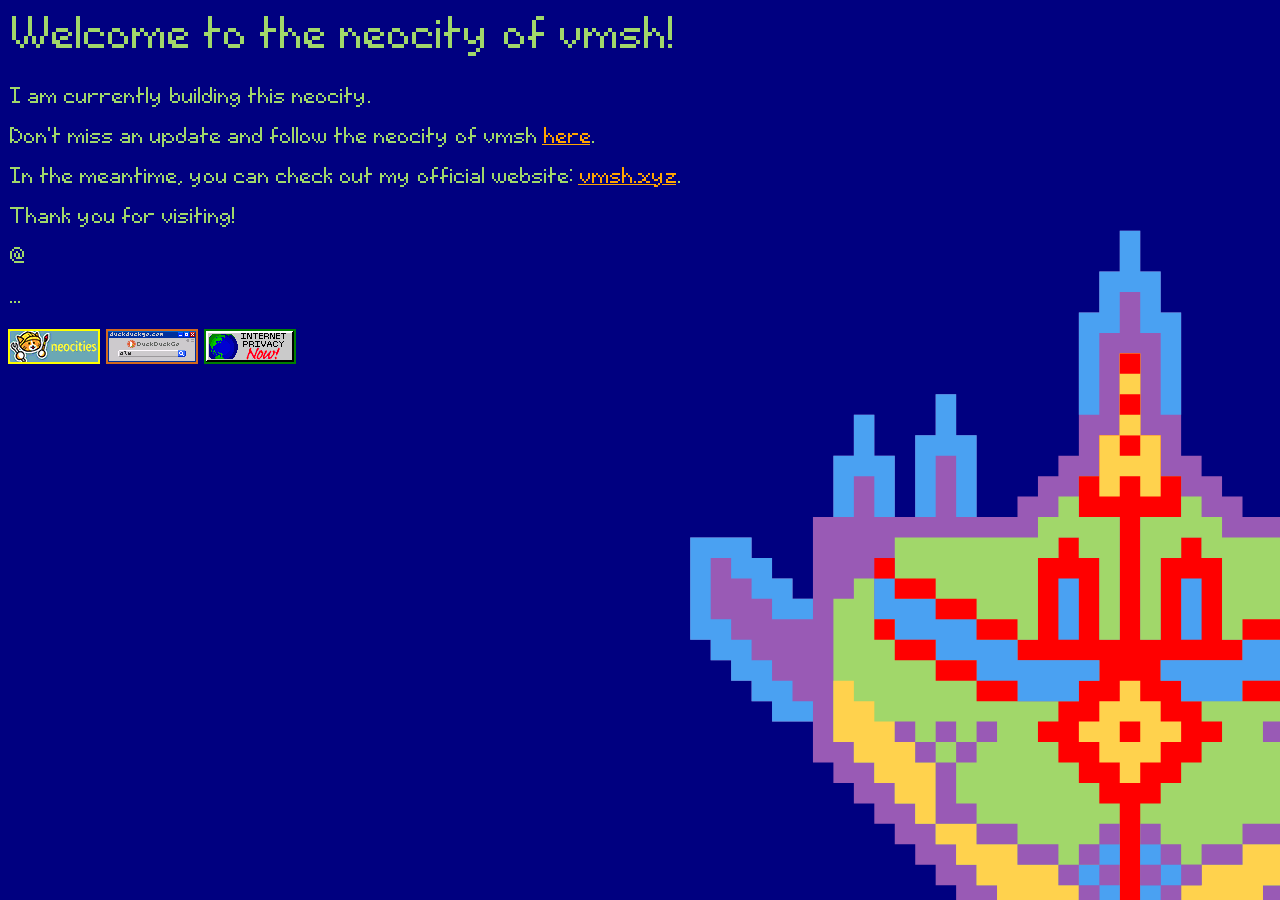
==== public/index.html @ 83720c47 "favicon update" ====
<!DOCTYPE html>
<html>
  <head>
    <meta charset="UTF-8">
    <meta name="viewport" content="width=device-width, initial-scale=1.0">
    <title>the neocity of vmsh</title>
    <link rel="icon" type="image/png" href="/assets/favicon.png">
    <link rel="stylesheet" type="text/css" media="all" href="/assets/css/style.css">
  </head>
  <body>
    <h1>Welcome to the neocity of vmsh!</h1>
	
	<p>I am currently building this neocity.</p>
	<p>Don't miss an update and follow the neocity of vmsh <a href="https://neocities.org/site/vmsh" target="_blank">here</a>.</p>

	<p>In the meantime, you can check out my official website: <a target="_blank" href="https://vmsh.xyz">vmsh.xyz</a>.</p>
    <p>Thank you for visiting!</p>
    <p>@</p>
	<p>...</p>
	<p>
		<a href="https://neocities.org" target="_blank"><img src="/assets/img/bnr/neocities.gif" alt="Neocities.org" style="border: 2px solid yellow;"></img></a>
		<a href="https://duckduckgo.com" target="_blank"><img src="/assets/img/bnr/ddg.gif" alt="DuckDuckGo" style="border: 2px solid chocolate;"></img></a>
		<img src="/assets/img/bnr/privacy.gif" alt="Internet privacy now" style="border: 2px solid green;"></img>
	</p>
  </body>
</html>
---- assets/css/style.css ----
/* ============= VARIABLES & FONTS ============= */
:root {
  --mouse-cursor: url("/assets/img/cursor.png"), auto;
  --mouse-pointer: url("/assets/img/pointer.png"), pointer;
  --main-font: 'Emoticomic';
}

/* Regular */
@font-face {
  font-family: 'Emoticomic';
  src: url('/assets/fonts/emoticomic-regular.woff2') format('woff2');
  font-weight: 400;
}

/* Bold */
@font-face {
  font-family: 'Emoticomic';
  src: url('/assets/fonts/emoticomic-regular.woff2') format('woff2');
  font-weight: 700;
}

html {
  cursor: var(--mouse-cursor);
}

body {
  background-color: Navy;
  color: #A1D76A;
  font-family: 'Emoticomic';
  background-image: url('/assets/img/kukerche27.svg');
  background-repeat: no-repeat;
  background-attachment: fixed;
  background-size: 1500px 1500px;
  background-position: right -600px bottom -500px;
}

a, button {
  color: Orange;
  cursor: var(--mouse-pointer);
}


/* Мобилни устройства (до 767px) */
@media (max-width: 767px) {
  body {
  background-size: 700px 700px;
  background-position: right -280px bottom -340px;
  }
}

/* Таблети (от 768px до 1024px) */
@media (min-width: 768px) and (max-width: 1024px) {
  body {
  background-size: 700px 700px;
  background-position: right -280px bottom -340px;
  }
}
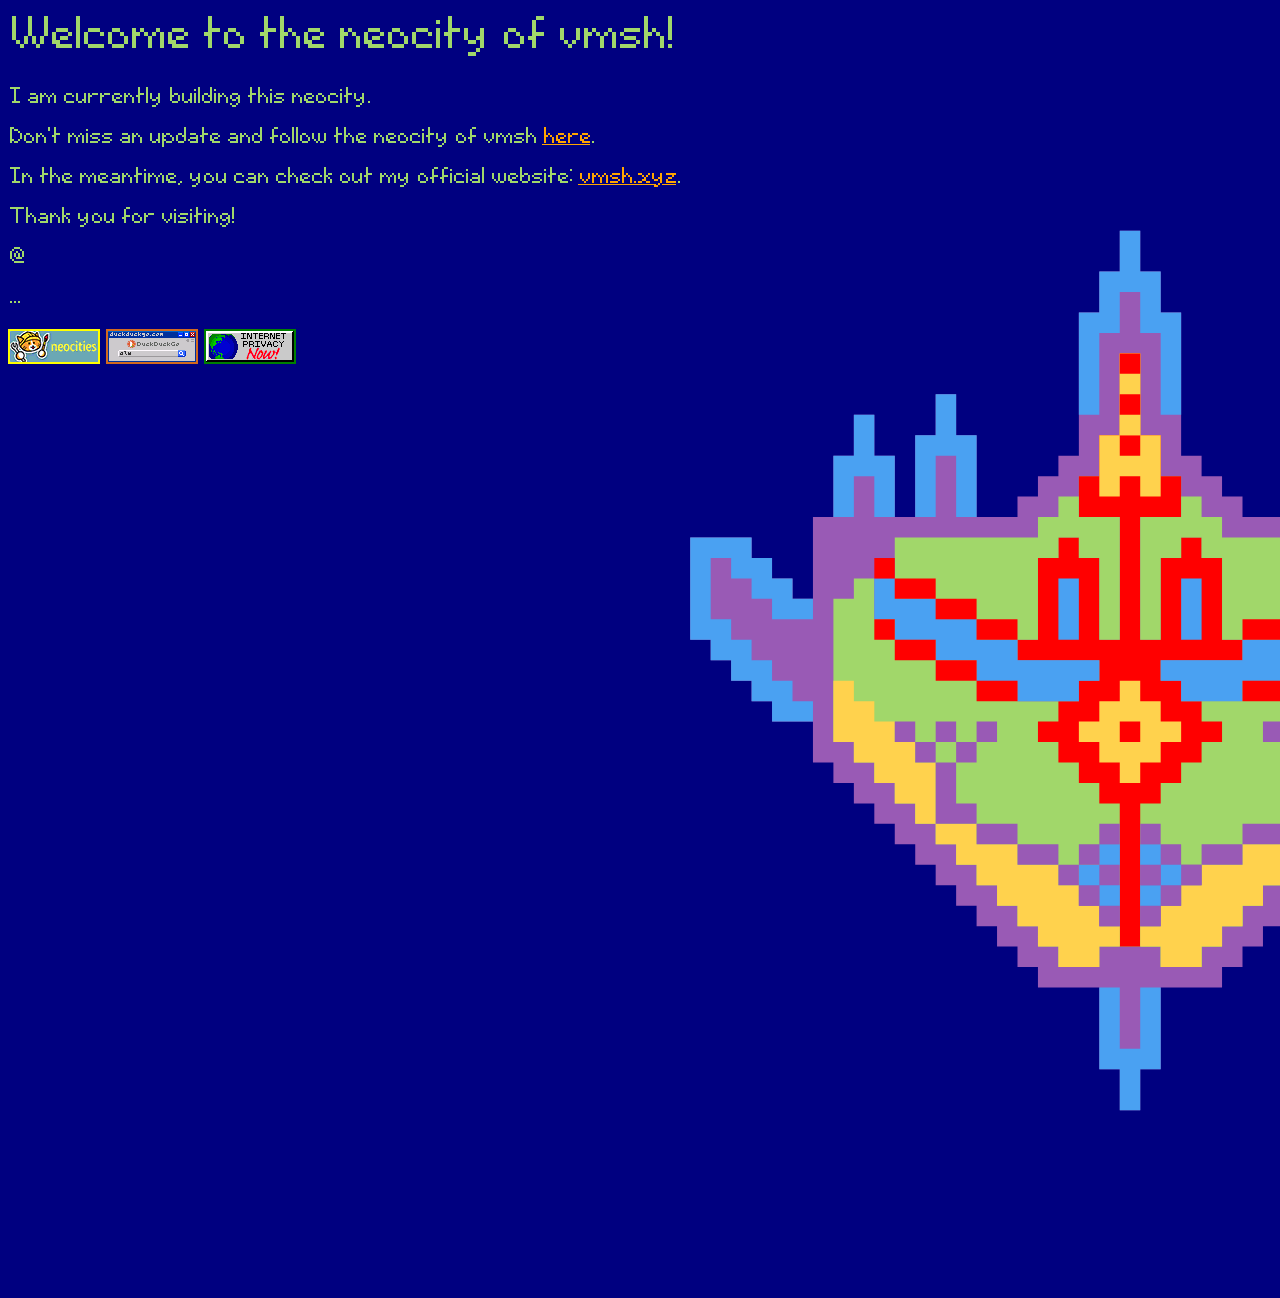
==== commit 2c164de7: "webamp and britneyamp" ====
--- a/public/index.html
+++ b/public/index.html
@@ -6,6 +6,7 @@
     <title>the neocity of vmsh</title>
     <link rel="icon" type="image/png" href="/assets/favicon.png">
     <link rel="stylesheet" type="text/css" media="all" href="/assets/css/style.css">
+    <script type="module" src="/assets/js/webamp.js"></script>
   </head>
   <body>
     <h1>Welcome to the neocity of vmsh!</h1>
@@ -22,5 +23,8 @@
 		<a href="https://duckduckgo.com" target="_blank"><img src="/assets/img/bnr/ddg.gif" alt="DuckDuckGo" style="border: 2px solid chocolate;"></img></a>
 		<img src="/assets/img/bnr/privacy.gif" alt="Internet privacy now" style="border: 2px solid green;"></img>
 	</p>
+  <div id="webamp" style="height: 100vh; position: relative">
+      <!-- Webamp will render as a child of this div -->
+  </div>
   </body>
 </html>
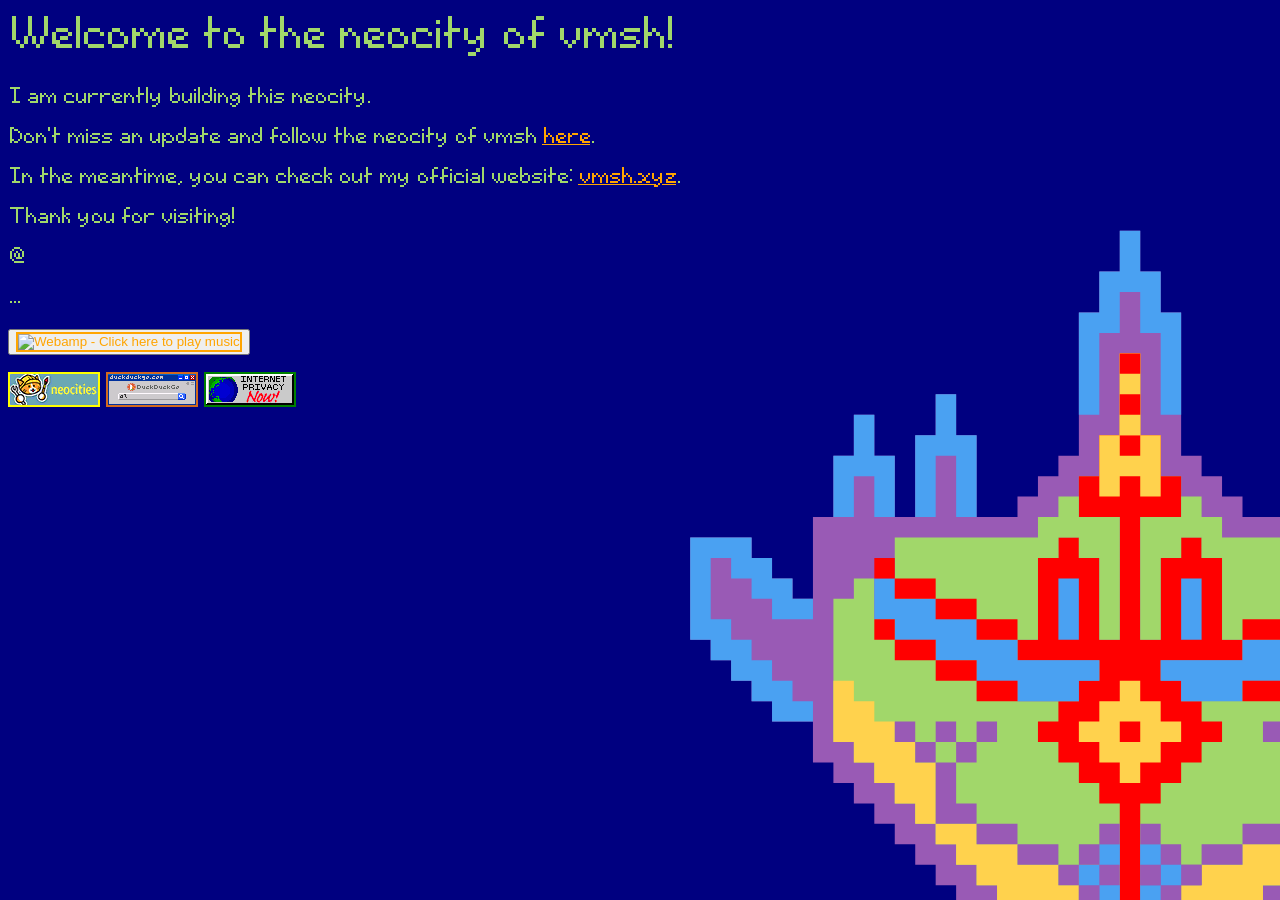
==== commit 6eceb2c8: "add webamp" ====
--- a/public/index.html
+++ b/public/index.html
@@ -1,30 +1,43 @@
 <!DOCTYPE html>
 <html>
-  <head>
-    <meta charset="UTF-8">
-    <meta name="viewport" content="width=device-width, initial-scale=1.0">
-    <title>the neocity of vmsh</title>
-    <link rel="icon" type="image/png" href="/assets/favicon.png">
-    <link rel="stylesheet" type="text/css" media="all" href="/assets/css/style.css">
-    <script type="module" src="/assets/js/webamp.js"></script>
-  </head>
-  <body>
-    <h1>Welcome to the neocity of vmsh!</h1>
-	
-	<p>I am currently building this neocity.</p>
-	<p>Don't miss an update and follow the neocity of vmsh <a href="https://neocities.org/site/vmsh" target="_blank">here</a>.</p>
 
-	<p>In the meantime, you can check out my official website: <a target="_blank" href="https://vmsh.xyz">vmsh.xyz</a>.</p>
-    <p>Thank you for visiting!</p>
-    <p>@</p>
-	<p>...</p>
-	<p>
-		<a href="https://neocities.org" target="_blank"><img src="/assets/img/bnr/neocities.gif" alt="Neocities.org" style="border: 2px solid yellow;"></img></a>
-		<a href="https://duckduckgo.com" target="_blank"><img src="/assets/img/bnr/ddg.gif" alt="DuckDuckGo" style="border: 2px solid chocolate;"></img></a>
-		<img src="/assets/img/bnr/privacy.gif" alt="Internet privacy now" style="border: 2px solid green;"></img>
-	</p>
-  <div id="webamp" style="height: 100vh; position: relative">
-      <!-- Webamp will render as a child of this div -->
-  </div>
-  </body>
+<head>
+  <meta charset="UTF-8">
+  <meta name="viewport" content="width=device-width, initial-scale=1.0">
+  <title>the neocity of vmsh</title>
+  <link rel="icon" type="image/png" href="/assets/favicon.png">
+  <link rel="stylesheet" type="text/css" media="all" href="/assets/css/style.css">
+  <script type="module" src="/assets/js/webamp.js"></script>
+</head>
+
+<body>
+
+
+  <h1>Welcome to the neocity of vmsh!</h1>
+
+  <p>I am currently building this neocity.</p>
+  <p>Don't miss an update and follow the neocity of vmsh <a href="https://neocities.org/site/vmsh"
+      target="_blank">here</a>.</p>
+
+  <p>In the meantime, you can check out my official website: <a target="_blank" href="https://vmsh.xyz">vmsh.xyz</a>.
+  </p>
+  <p>Thank you for visiting!</p>
+  <p>@</p>
+  <p>...</p>
+  <p>
+    <button type="button" class="img-btn" id="open-webamp-btn"><img src="/assets/img/bnr/webamp.gif"
+        alt="Webamp - Click here to play music" style="border: 2px solid orange;"></img></button>
+  </p>
+  <p>
+    <a href="https://neocities.org" target="_blank"><img src="/assets/img/bnr/neocities.gif" alt="Neocities.org"
+        style="border: 2px solid yellow;"></img></a>
+    <a href="https://duckduckgo.com" target="_blank"><img src="/assets/img/bnr/ddg.gif" alt="DuckDuckGo"
+        style="border: 2px solid chocolate;"></img></a>
+    <img src="/assets/img/bnr/privacy.gif" alt="Internet privacy now" style="border: 2px solid green;"></img>
+  </p>
+
+  <div id="webamp"></div>
+
+</body>
+
 </html>
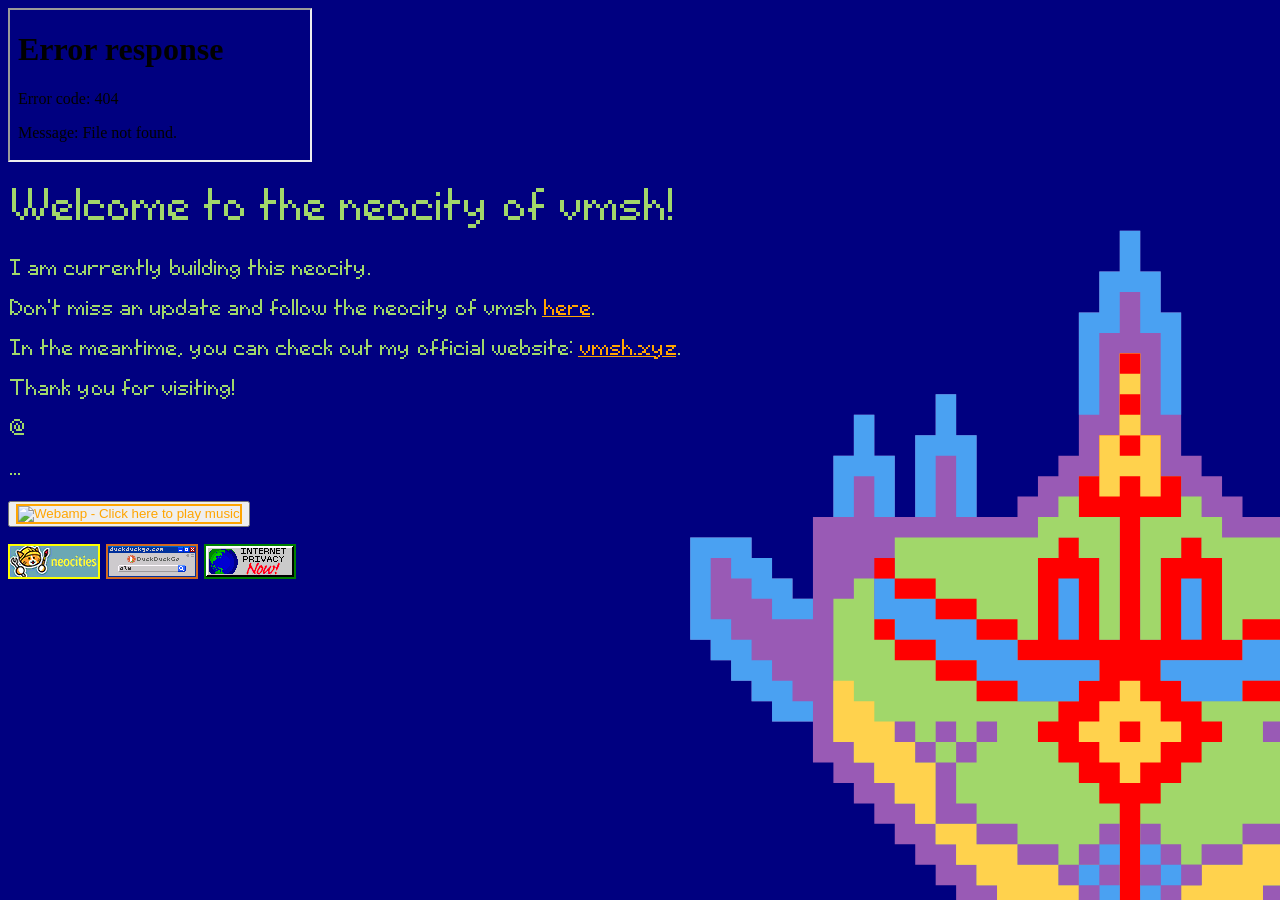
==== commit 85c4f9d9: "the scroll of thank" ====
--- a/public/index.html
+++ b/public/index.html
@@ -12,31 +12,41 @@
 
 <body>
 
+  <div class="page-wrapper">
 
-  <h1>Welcome to the neocity of vmsh!</h1>
+    <aside class="sidebar-left">
+      <iframe src="/thescrollofthank" title="The Scroll of Thank" loading="lazy"></iframe>
+    </aside>
 
-  <p>I am currently building this neocity.</p>
-  <p>Don't miss an update and follow the neocity of vmsh <a href="https://neocities.org/site/vmsh"
-      target="_blank">here</a>.</p>
+    <main class="content-right">
+      <h1>Welcome to the neocity of vmsh!</h1>
 
-  <p>In the meantime, you can check out my official website: <a target="_blank" href="https://vmsh.xyz">vmsh.xyz</a>.
-  </p>
-  <p>Thank you for visiting!</p>
-  <p>@</p>
-  <p>...</p>
-  <p>
-    <button type="button" class="img-btn" id="open-webamp-btn"><img src="/assets/img/bnr/webamp.gif"
-        alt="Webamp - Click here to play music" style="border: 2px solid orange;"></img></button>
-  </p>
-  <p>
-    <a href="https://neocities.org" target="_blank"><img src="/assets/img/bnr/neocities.gif" alt="Neocities.org"
-        style="border: 2px solid yellow;"></img></a>
-    <a href="https://duckduckgo.com" target="_blank"><img src="/assets/img/bnr/ddg.gif" alt="DuckDuckGo"
-        style="border: 2px solid chocolate;"></img></a>
-    <img src="/assets/img/bnr/privacy.gif" alt="Internet privacy now" style="border: 2px solid green;"></img>
-  </p>
+      <p>I am currently building this neocity.</p>
+      <p>Don't miss an update and follow the neocity of vmsh <a href="https://neocities.org/site/vmsh"
+          target="_blank">here</a>.</p>
 
-  <div id="webamp"></div>
+      <p>In the meantime, you can check out my official website: <a target="_blank"
+          href="https://vmsh.xyz">vmsh.xyz</a>.
+      </p>
+      <p>Thank you for visiting!</p>
+      <p>@</p>
+      <p>...</p>
+      <p>
+        <button type="button" class="img-btn" id="open-webamp-btn"><img src="/assets/img/bnr/webamp.gif"
+            alt="Webamp - Click here to play music" style="border: 2px solid orange;"></img></button>
+      </p>
+      <p>
+        <a href="https://neocities.org" target="_blank"><img src="/assets/img/bnr/neocities.gif" alt="Neocities.org"
+            style="border: 2px solid yellow;"></img></a>
+        <a href="https://duckduckgo.com" target="_blank"><img src="/assets/img/bnr/ddg.gif" alt="DuckDuckGo"
+            style="border: 2px solid chocolate;"></img></a>
+        <img src="/assets/img/bnr/privacy.gif" alt="Internet privacy now" style="border: 2px solid green;"></img>
+      </p>
+
+      <div id="webamp"></div>
+    </main>
+
+  </div>
 
 </body>
 
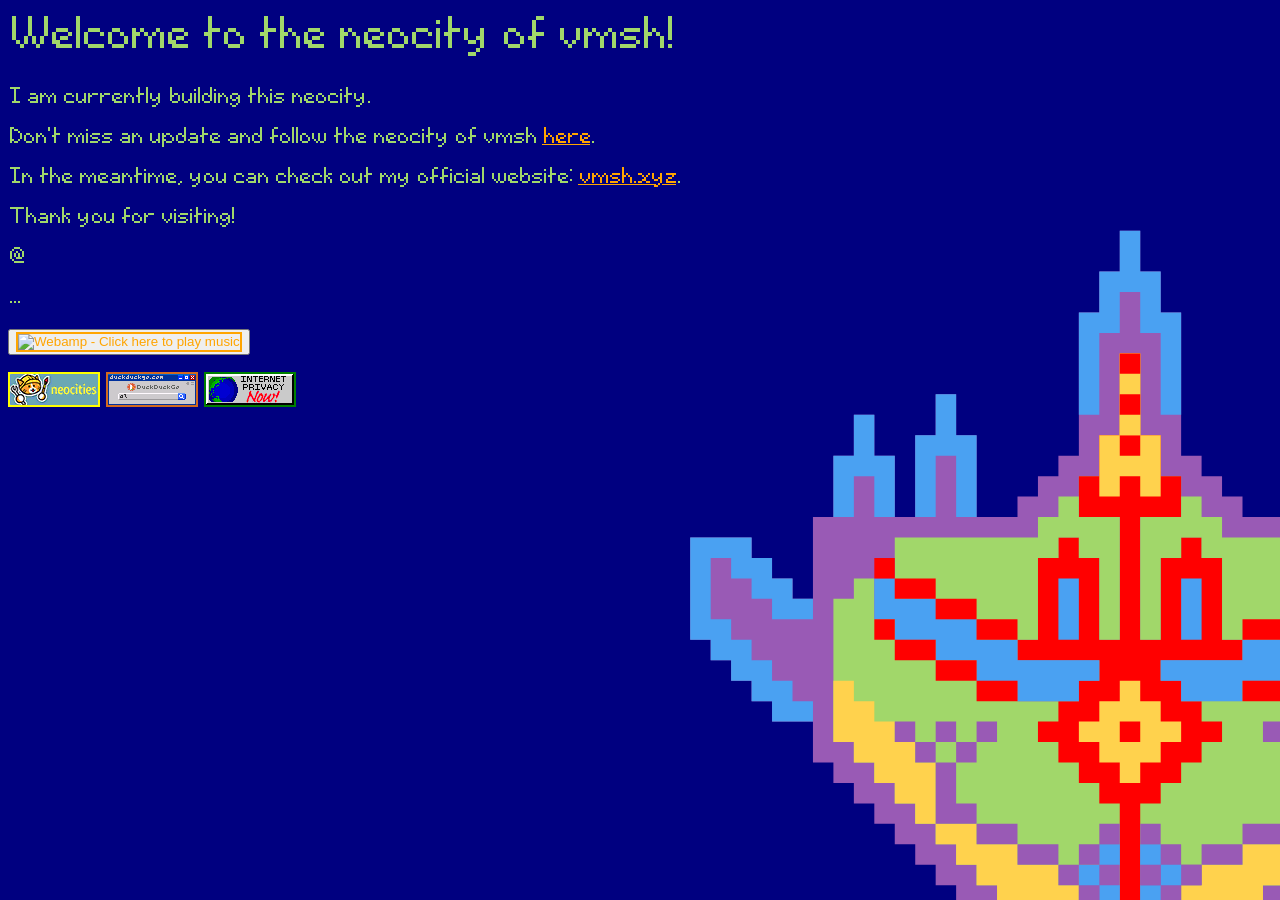
==== commit 21a39ca8: "the scroll of thank - update - will not use iframe" ====
--- a/public/index.html
+++ b/public/index.html
@@ -7,6 +7,8 @@
   <title>the neocity of vmsh</title>
   <link rel="icon" type="image/png" href="/assets/favicon.png">
   <link rel="stylesheet" type="text/css" media="all" href="/assets/css/style.css">
+  <link rel="stylesheet" type="text/css" media="all" href="/thescrollofthank/thescrollofthank.css">
+  <script type="module" src="/thescrollofthank/thescrollofthank.js"></script>
   <script type="module" src="/assets/js/webamp.js"></script>
 </head>
 
@@ -14,11 +16,13 @@
 
   <div class="page-wrapper">
 
-    <aside class="sidebar-left">
-      <iframe src="/thescrollofthank" title="The Scroll of Thank" loading="lazy"></iframe>
-    </aside>
+    <div class="scroll-block block-left">
+      <div class="gallery-container" id="galleryContainer">
+        <div class="gallery-track" id="galleryTrack"></div>
+      </div>
+    </div>
 
-    <main class="content-right">
+    <div class="scroll-block block-right">
       <h1>Welcome to the neocity of vmsh!</h1>
 
       <p>I am currently building this neocity.</p>
@@ -44,7 +48,7 @@
       </p>
 
       <div id="webamp"></div>
-    </main>
+    </div>
 
   </div>
 
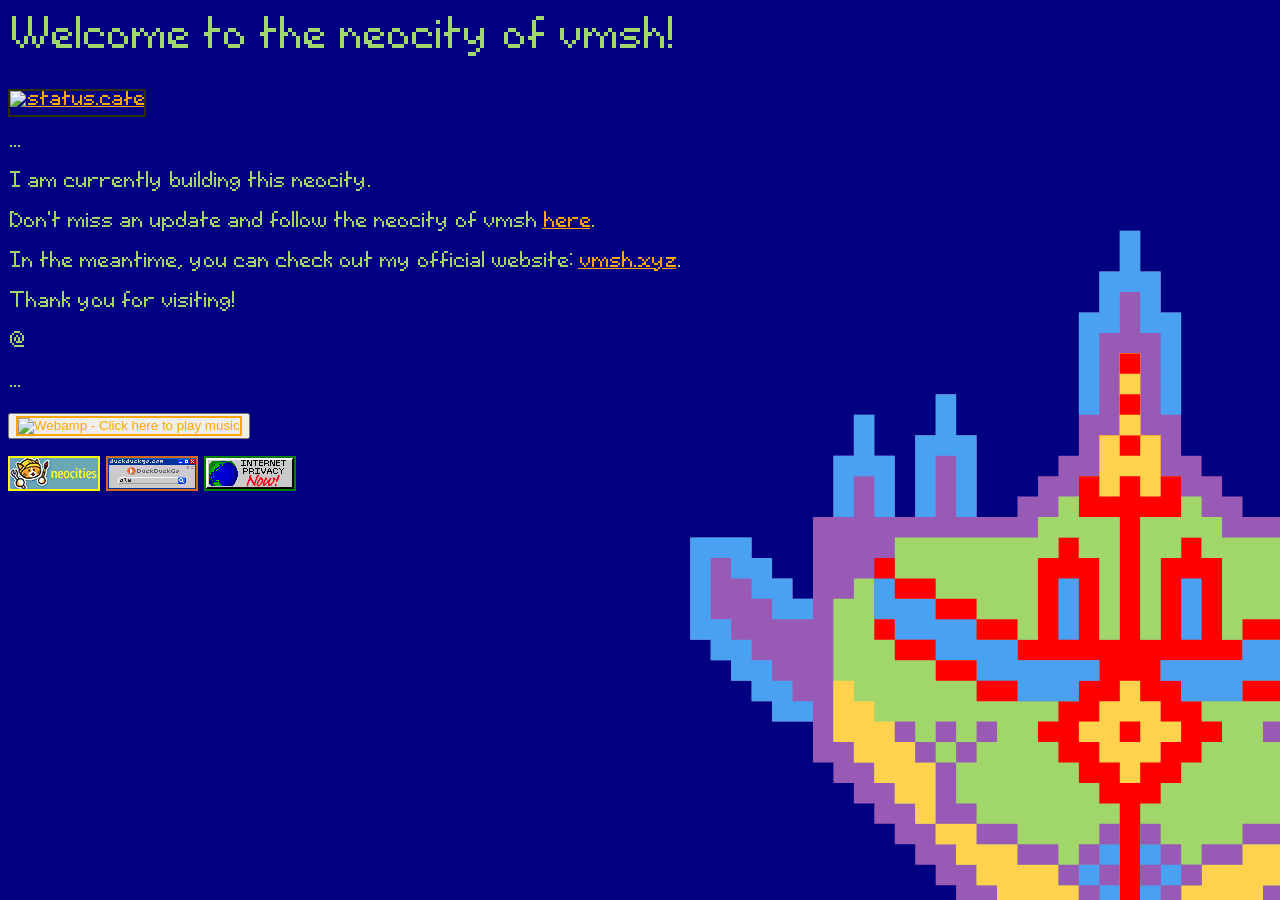
==== commit 2d67c778: "add status.cafe" ====
--- a/public/index.html
+++ b/public/index.html
@@ -25,6 +25,16 @@
     <div class="scroll-block block-right">
       <h1>Welcome to the neocity of vmsh!</h1>
 
+      <p>
+      <div id="statuscafe">
+        <a href="https://status.cafe" target="_blank"><img src="/assets/img/bnr/statuscafe.png" alt="status.cafe"
+            style="border: 2px solid rgb(46, 46, 3);"></img></a>
+        <div id="statuscafe-username"></div>
+        <div id="statuscafe-content"></div>
+      </div>
+      <script src="https://status.cafe/current-status.js?name=vmsh" defer></script>
+      </p>
+      <p>...</p>
       <p>I am currently building this neocity.</p>
       <p>Don't miss an update and follow the neocity of vmsh <a href="https://neocities.org/site/vmsh"
           target="_blank">here</a>.</p>
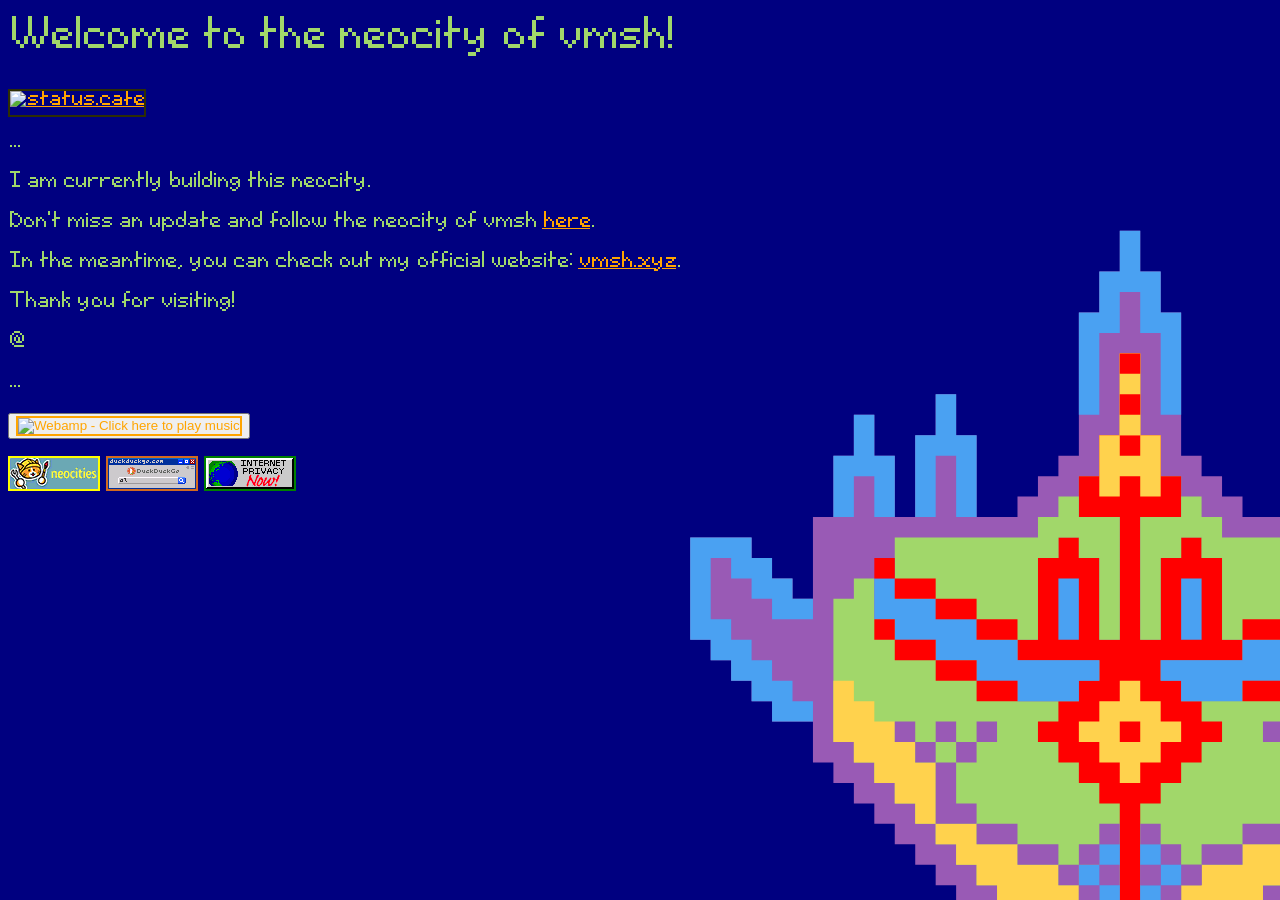
==== commit e4faf548: "twink" ====
--- a/public/index.html
+++ b/public/index.html
@@ -14,7 +14,7 @@
 
 <body>
 
-  <div class="page-wrapper">
+  <div id="city-view" class="page-wrapper">
 
     <div class="scroll-block block-left">
       <div class="gallery-container" id="galleryContainer">
@@ -62,6 +62,14 @@
 
   </div>
 
+  <script>
+    if (navigator.userAgent === "Screenjesus") {
+      // Let's see this "Rainbow baby weeeeeeeeee"
+      // frammyjammy.com rules! <3
+      document.getElementById("city-view").style.display = "none";
+    }
+  </script>
+
 </body>
 
 </html>
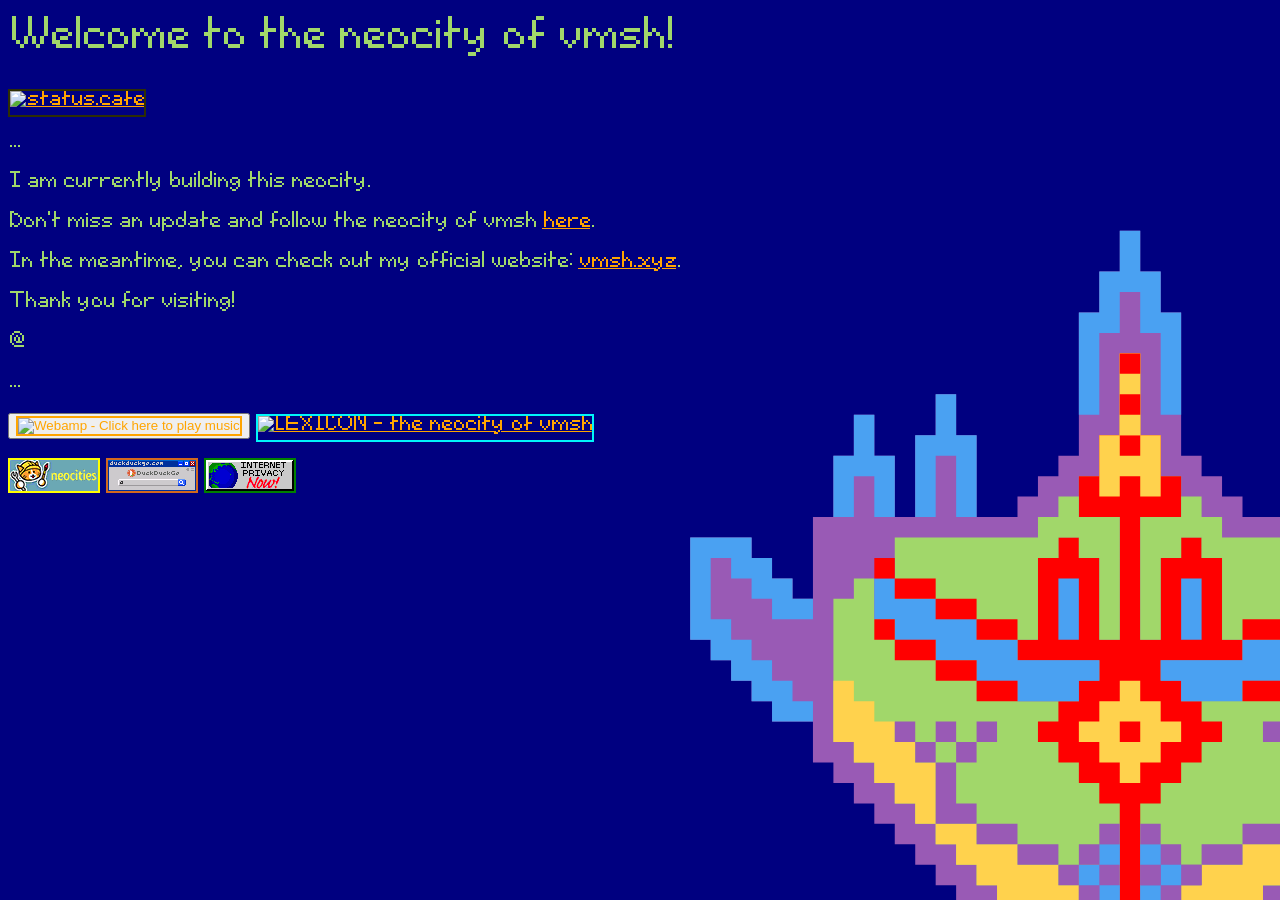
==== commit ac11ec50: "LEXICON initial commit" ====
--- a/public/index.html
+++ b/public/index.html
@@ -48,6 +48,8 @@
       <p>
         <button type="button" class="img-btn" id="open-webamp-btn"><img src="/assets/img/bnr/webamp.gif"
             alt="Webamp - Click here to play music" style="border: 2px solid orange;"></img></button>
+        <a href="/LEXICON" target="_blank"><img src="/assets/img/bnr/lexicon.gif" alt="LEXICON - the neocity of vmsh"
+            style="border: 2px solid rgb(0, 245, 250);"></img></a>
       </p>
       <p>
         <a href="https://neocities.org" target="_blank"><img src="/assets/img/bnr/neocities.gif" alt="Neocities.org"
